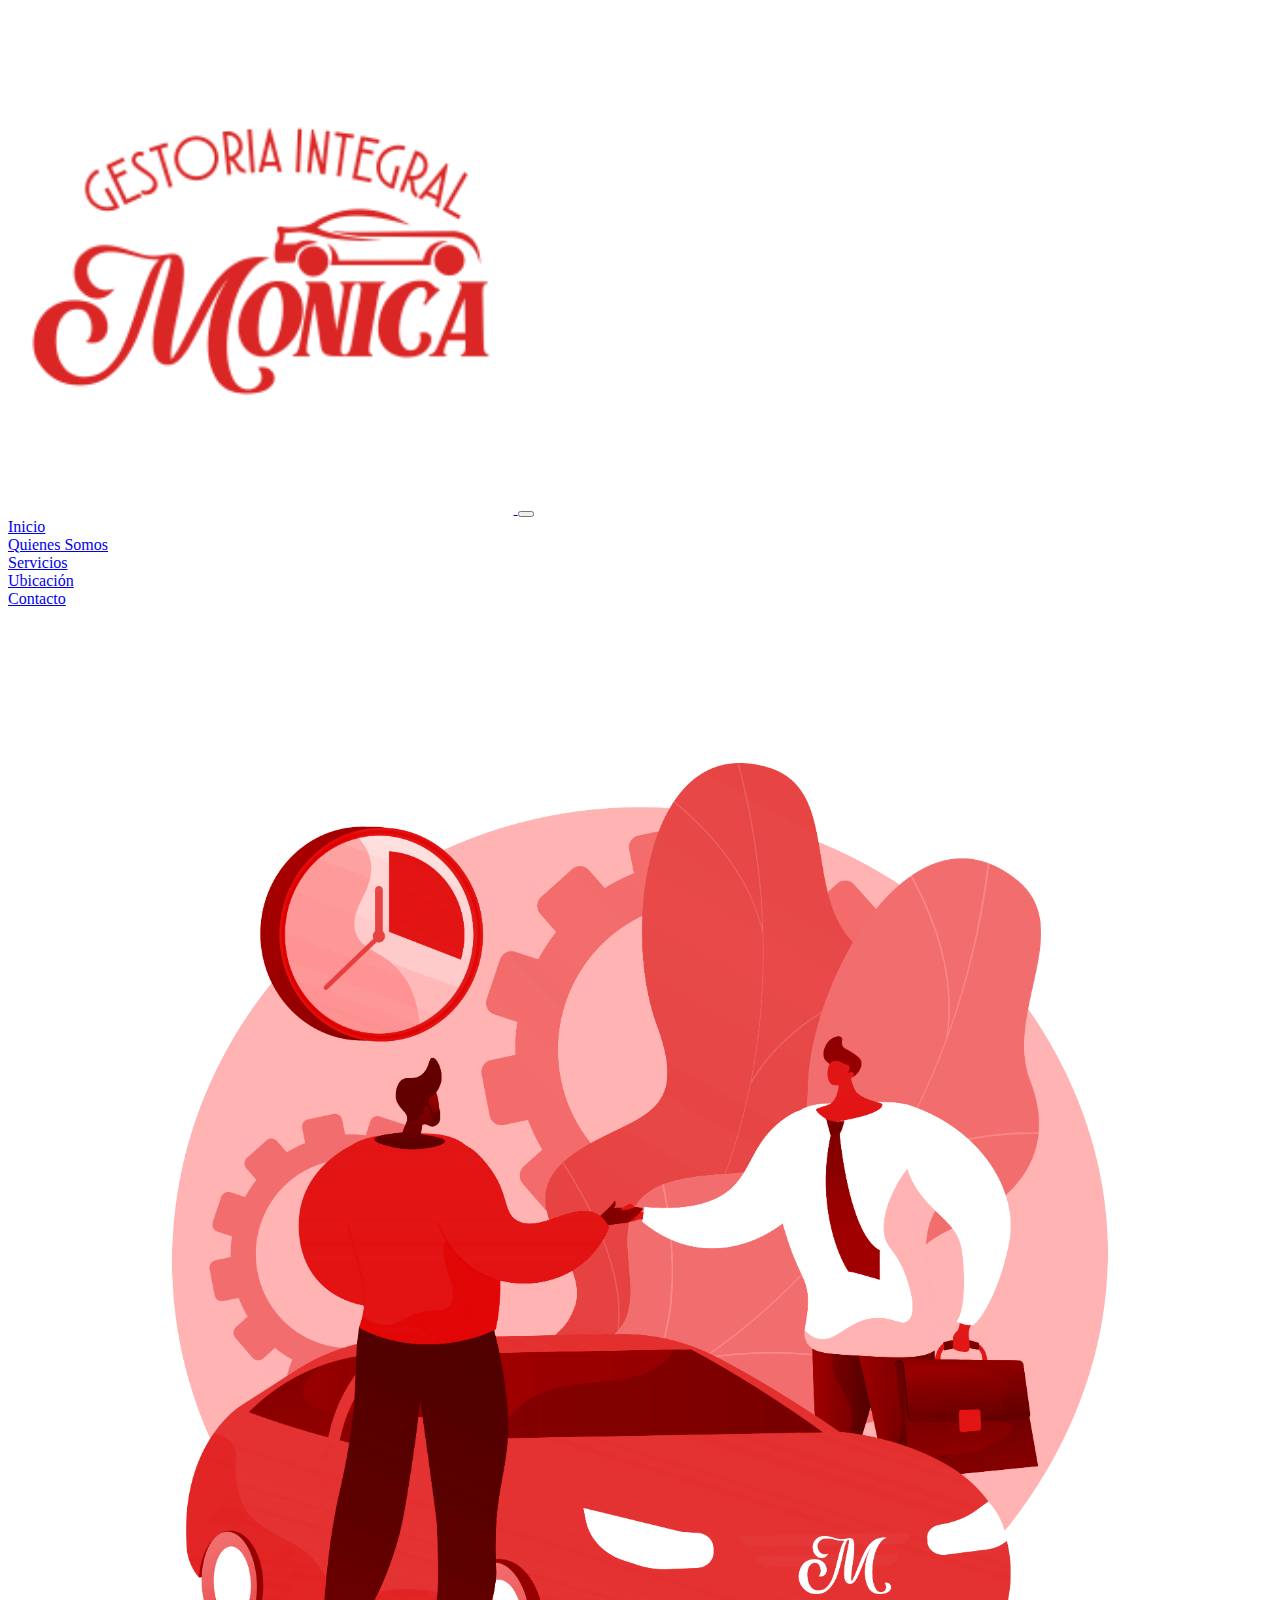
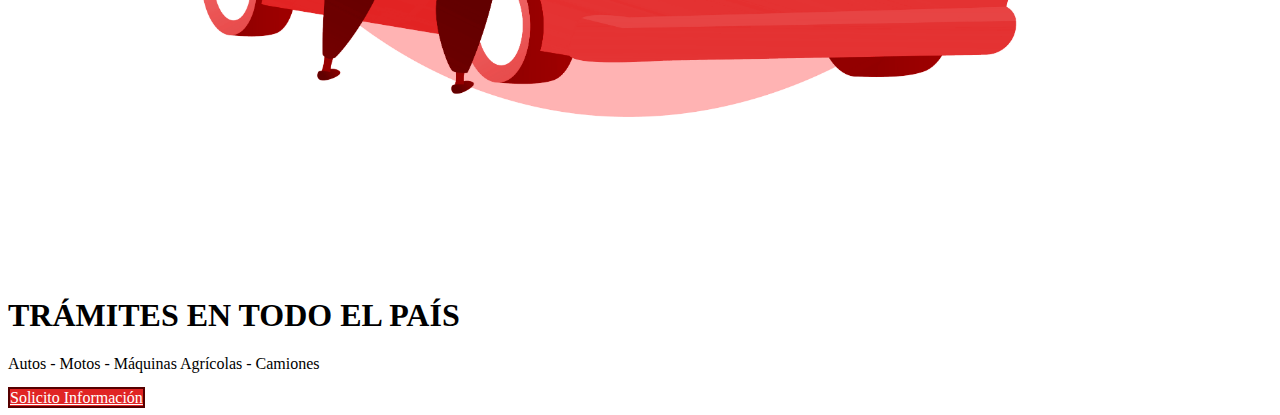
==== index.html @ 45d5564a "Inicio de proyecto" ====
<!DOCTYPE html>
<html lang="en">
<head>
    <meta charset="UTF-8">
    <meta http-equiv="X-UA-Compatible" content="IE=edge">
    <meta name="viewport" content="width=device-width, initial-scale=1.0">
    <link href="https://cdn.jsdelivr.net/npm/bootstrap@5.3.2/dist/css/bootstrap.min.css" rel="stylesheet" integrity="sha384-T3c6CoIi6uLrA9TneNEoa7RxnatzjcDSCmG1MXxSR1GAsXEV/Dwwykc2MPK8M2HN" crossorigin="anonymous">
    <link rel="stylesheet" href="./css/style.css">
    <title>Gestoría Mónica | Mandataria Nacional del Automotor y Créditos Prendarios</title>
    <link rel="icon" href="./img/favicon.ico" type="image/x-icon">
    <link rel="stylesheet" type="text/css" href="./css/style.css">


</head>
<body>
    <header class="navbar navbar-expand-lg bg-body-tertiary border-bottom">
        <div class="container">
          <a class="navbar-brand" href="#">
            <img src="./img/logo.png" alt="Logo Gestoria Monica" width="40%">
          </a>
          <button class="navbar-toggler" type="button" data-bs-toggle="collapse" data-bs-target="#navbarSupportedContent" aria-controls="navbarSupportedContent" aria-expanded="false" aria-label="Toggle navigation">
            <span class="navbar-toggler-icon"></span>
          </button>
          <div class="collapse navbar-collapse" id="navbarSupportedContent">
            <nav class="navbar-nav ms-auto mb-2 mb-lg-0">             
              <li class="nav-item">
                <a class="nav-link active" aria-current="page" href="#">Inicio</a>
              </li>
              <li class="nav-item">
                <a class="nav-link" href="#">Quienes Somos</a>
              </li>
              <li class="nav-item">
                <a class="nav-link" href="#">Servicios</a>
              </li>
              <li class="nav-item">
                <a class="nav-link" href="#">Ubicación</a>
                <li class="nav-item">
                  <a class="nav-link" href="#">Contacto</a>
                </li>
              </li>
            </nav>
            </form>
          </div>
          <script src="https://cdn.jsdelivr.net/npm/bootstrap@5.3.2/dist/js/bootstrap.bundle.min.js" integrity="sha384-C6RzsynM9kWDrMNeT87bh95OGNyZPhcTNXj1NW7RuBCsyN/o0jlpcV8Qyq46cDfL" crossorigin="anonymous"></script>
        </div>
      </nav>
    </header>  
      <main>
        <section class="portada container">
          <div class="row flex-md-row-reverse">
        <div class="col-md-6">
<img src="./img/portada.png" alt="Ilustracion Portada" width="100%">
        </div>
        <div class="col-md-6 d-md-flex flex-md-column justify-content-md-center">
          <h1 class="text-center text-md-start display-2 fw-bold">TRÁMITES EN TODO EL PAÍS</h1>
          <p class="text-center text-md-start">Autos - Motos - Máquinas Agrícolas - Camiones</p>
          <div class="d-flex justify-content-center justify-content-md-start">
  <a href="" class="btn btn-rojo btn-lg">
    Solicito Información
  </a>
</div>
        </div>
      </div>
      </section>
      <section class="contacto container">
        <div class="row">
          <form action="">
            
          </form>
        </div>
      </section>
      </main>
</body>
</html>
---- css/style.css ----
.btn-rojo
{
    background-color: #e02424;
    border: solid 2px #550000;
    color: white;
}
.btn-rojo:hover
{
    background-color: #f36c6c;
    color: #550000;
    border:solid 2px #550000;
}
---- css/style.css ----
.btn-rojo
{
    background-color: #e02424;
    border: solid 2px #550000;
    color: white;
}
.btn-rojo:hover
{
    background-color: #f36c6c;
    color: #550000;
    border:solid 2px #550000;
}
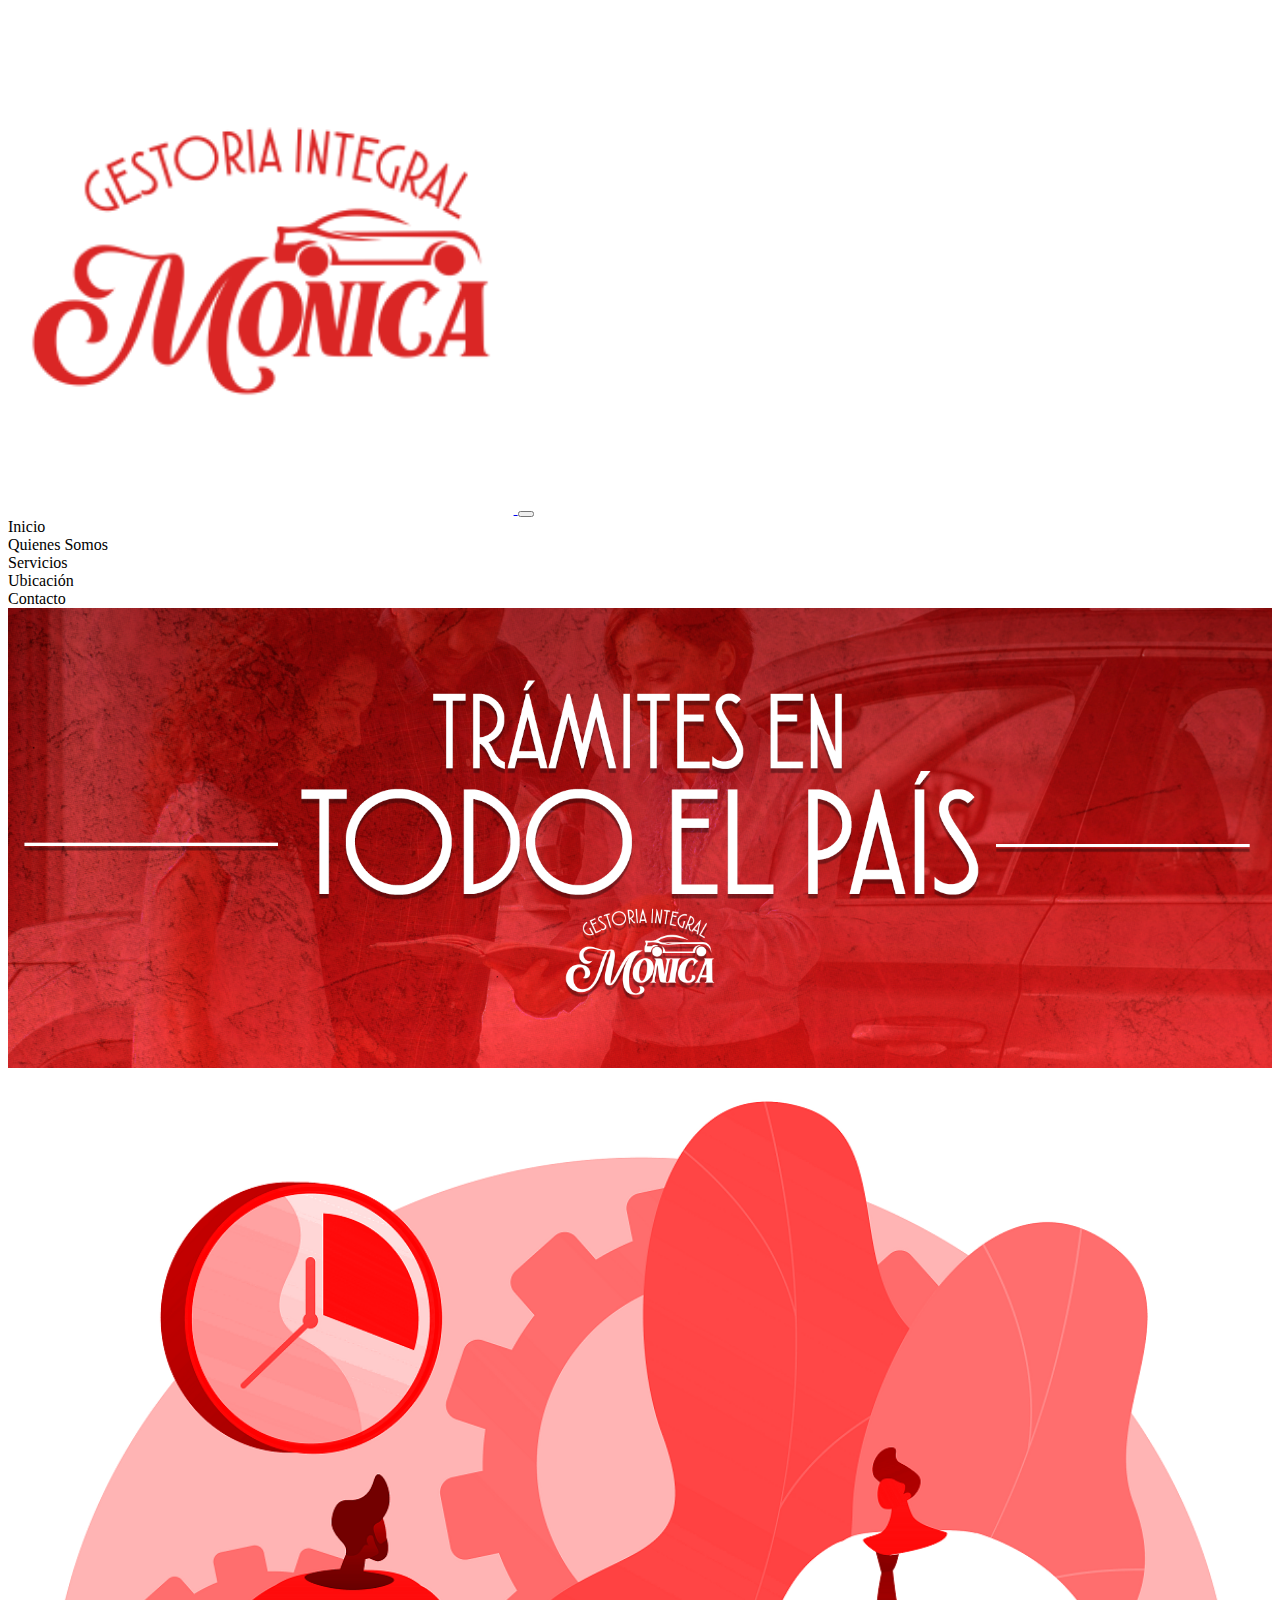
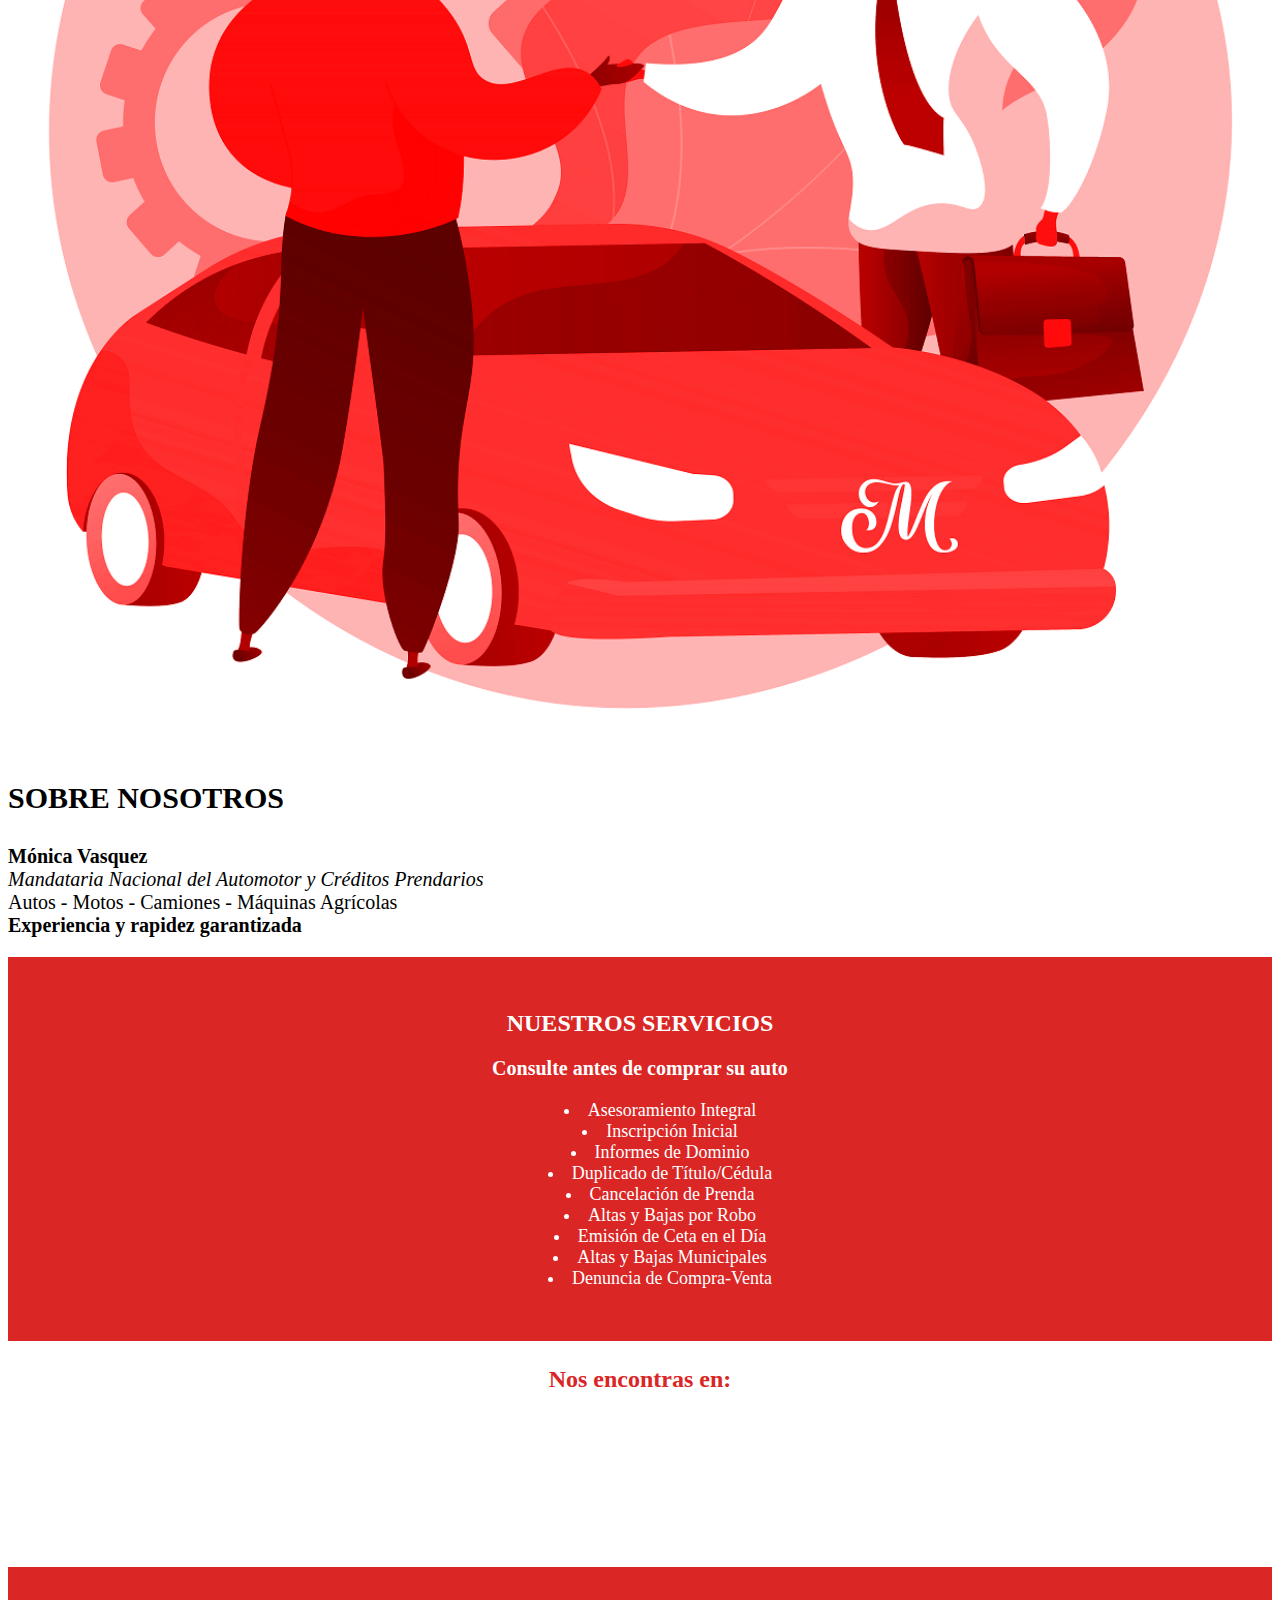
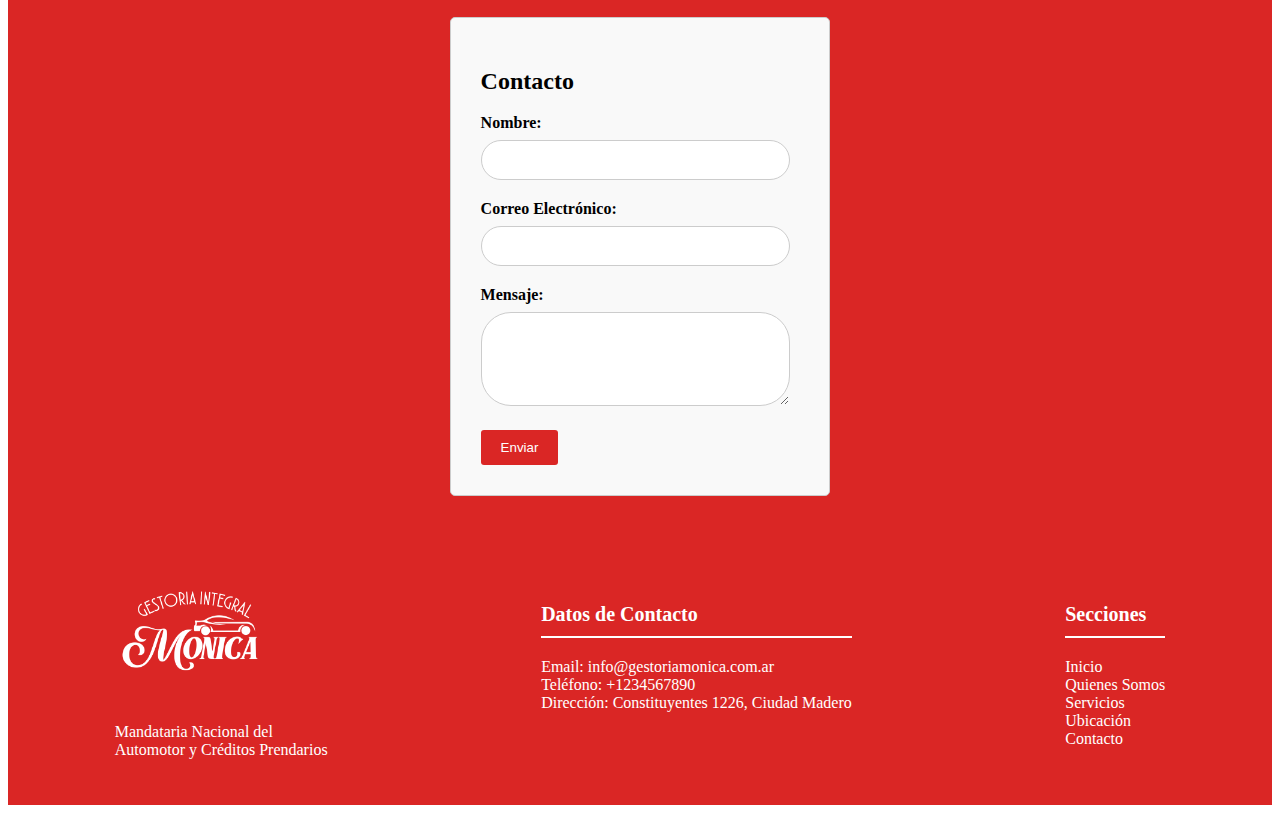
==== commit 92012259: "Actualicé el diseño de la web y corregí algunos errores" ====
--- a/index.html
+++ b/index.html
@@ -5,70 +5,152 @@
     <meta http-equiv="X-UA-Compatible" content="IE=edge">
     <meta name="viewport" content="width=device-width, initial-scale=1.0">
     <link href="https://cdn.jsdelivr.net/npm/bootstrap@5.3.2/dist/css/bootstrap.min.css" rel="stylesheet" integrity="sha384-T3c6CoIi6uLrA9TneNEoa7RxnatzjcDSCmG1MXxSR1GAsXEV/Dwwykc2MPK8M2HN" crossorigin="anonymous">
-    <link rel="stylesheet" href="./css/style.css">
+    <link rel="stylesheet" href="/css/style.css">
     <title>Gestoría Mónica | Mandataria Nacional del Automotor y Créditos Prendarios</title>
     <link rel="icon" href="./img/favicon.ico" type="image/x-icon">
-    <link rel="stylesheet" type="text/css" href="./css/style.css">
+    <link rel="stylesheet" type="text/css" href="/css/style.css">
 
 
 </head>
 <body>
-    <header class="navbar navbar-expand-lg bg-body-tertiary border-bottom">
-        <div class="container">
-          <a class="navbar-brand" href="#">
-            <img src="./img/logo.png" alt="Logo Gestoria Monica" width="40%">
-          </a>
-          <button class="navbar-toggler" type="button" data-bs-toggle="collapse" data-bs-target="#navbarSupportedContent" aria-controls="navbarSupportedContent" aria-expanded="false" aria-label="Toggle navigation">
-            <span class="navbar-toggler-icon"></span>
-          </button>
-          <div class="collapse navbar-collapse" id="navbarSupportedContent">
-            <nav class="navbar-nav ms-auto mb-2 mb-lg-0">             
-              <li class="nav-item">
-                <a class="nav-link active" aria-current="page" href="#">Inicio</a>
-              </li>
-              <li class="nav-item">
-                <a class="nav-link" href="#">Quienes Somos</a>
-              </li>
-              <li class="nav-item">
-                <a class="nav-link" href="#">Servicios</a>
-              </li>
-              <li class="nav-item">
-                <a class="nav-link" href="#">Ubicación</a>
-                <li class="nav-item">
-                  <a class="nav-link" href="#">Contacto</a>
-                </li>
-              </li>
-            </nav>
-            </form>
-          </div>
-          <script src="https://cdn.jsdelivr.net/npm/bootstrap@5.3.2/dist/js/bootstrap.bundle.min.js" integrity="sha384-C6RzsynM9kWDrMNeT87bh95OGNyZPhcTNXj1NW7RuBCsyN/o0jlpcV8Qyq46cDfL" crossorigin="anonymous"></script>
+  <!---LOGO HEADER Y BOTONERA--->
+  <header class="navbar navbar-expand-lg bg-body-tertiary">
+    <div class="container">
+      <a class="navbar-brand" href="#">
+        <img src="./img/logo.png" alt="Logo Gestoria Monica" width="40%">
+      </a>
+      <button class="navbar-toggler collapsed" type="button" data-bs-toggle="collapse" data-bs-target="#navbarSupportedContent" aria-controls="navbarSupportedContent" aria-expanded="false" aria-label="Toggle navigation">
+        <span class="navbar-toggler-icon"></span>
+      </button>
+      <div class="navbar-collapse collapse" id="navbarSupportedContent">
+        <nav class="navbar-nav ms-auto mb-2 mb-lg-0">             
+          <li class="nav-item">
+            <a class="nav-link active" aria-current="page" href="#">Inicio</a>
+          </li>
+          <li class="nav-item">
+            <a class="nav-link" href="#qsomos">Quienes Somos</a>
+          </li>
+          <li class="nav-item">
+            <a class="nav-link" href="#servicios">Servicios</a>
+          </li>
+          <li class="nav-item">
+            <a class="nav-link" href="#mapa">Ubicación</a>
+            </li><li class="nav-item">
+              <a class="nav-link" href="#contacto">Contacto</a>
+            </li>
+          
+        </nav>
+        
+      </div>
+      <script src="https://cdn.jsdelivr.net/npm/bootstrap@5.3.2/dist/js/bootstrap.bundle.min.js" integrity="sha384-C6RzsynM9kWDrMNeT87bh95OGNyZPhcTNXj1NW7RuBCsyN/o0jlpcV8Qyq46cDfL" crossorigin="anonymous"></script>
+    </div>
+  
+</header>
+    <!-- Main Content -->
+    <main>
+        <!-- IMAGEN PRINCIPAL-->
+ <section id="portada">
+      <img 
+  srcset class= "portada-mobile" "/img/portada-mobile.png 768w, class= "portada-desktop" /img/portada-desktop.png 1920w"
+  sizes="(max-width: 768px) 768px, 1920px"
+  src="img/portada-desktop.png" 
+  alt="Descripción de la imagen">
+        <!-- SOBRE NOSOTROS-->
+        <section id="qsomos" class="portada container">
+  <div class="row flex-md-row-reverse">
+      <div class="ilustracion col-md-6">
+          <img src="./img/ilustracion.png" alt="Ilustracion" width="100%">
+      </div>
+      <div class="qsomos col-md-6 d-md-flex flex-md-column justify-content-md-center">
+          <h3 class="text-snosotros text-center text-md-start display-2 fw-bold">SOBRE NOSOTROS</h3>
+          <p class="text-parrafo text-center text-md-start">
+              <strong>Mónica Vasquez</strong>
+              <br><i>Mandataria Nacional del Automotor y Créditos Prendarios</i>
+              <br>Autos - Motos - Camiones - Máquinas Agrícolas
+              <br><strong>Experiencia y rapidez garantizada</strong>
+          </p>
+      </div>
+  </div>
+</section>
+
+        <!-- SERVICIOS -->
+        <section id="servicios" class="fondo-hover" style="background-color:#da2625; background-image:url(/img/fondo-hover.png); background-attachment:fixed; background-repeat:no-repeat;">
+  <div class="container">
+      <h2 class="nuestros-servicios"><strong>NUESTROS SERVICIOS</strong></h2>
+      <h3 class="texto-nservicios">Consulte antes de comprar su auto</h3>
+      <ul class="lista-servicios">
+        <li>Asesoramiento Integral</li>
+        <li>Inscripción Inicial</li>
+        <li>Informes de Dominio</li>
+        <li>Duplicado de Título/Cédula</li>
+        <li>Cancelación de Prenda</li>
+        <li>Altas y Bajas por Robo</li>
+        <li>Emisión de Ceta en el Día</li>
+        <li>Altas y Bajas Municipales</li>
+        <li>Denuncia de Compra-Venta</li>
+      </ul>
+  </div>
+</section>
+
+        <!-- UBICACIÓN -->  <section id="mapa">
+    <h2 class="text-ubi">Nos encontras en:</h2>
+    <div class="container">
+        <div class="row">
+            <div class="col">
+              <iframe src="https://www.google.com/maps/embed?pb=!1m18!1m12!1m3!1d3280.893706745254!2d-58.50309862499963!3d-34.682632061668784!2m3!1f0!2f0!3f0!3m2!1i1024!2i768!4f13.1!3m3!1m2!1s0x95bcc92f7342c831%3A0x6a6b3d97bd7de1db!2sConstituyentes%201226%2C%20B1768%20Villa%20Madero%2C%20Provincia%20de%20Buenos%20Aires!5e0!3m2!1ses-419!2sar!4v1698099574226!5m2!1ses-419!2sar" width=100% height=auto style="border:0;" allowfullscreen="" loading="lazy" referrerpolicy="no-referrer-when-downgrade"></iframe>
+            </div>
         </div>
-      </nav>
-    </header>  
-      <main>
-        <section class="portada container">
-          <div class="row flex-md-row-reverse">
-        <div class="col-md-6">
-<img src="./img/portada.png" alt="Ilustracion Portada" width="100%">
-        </div>
-        <div class="col-md-6 d-md-flex flex-md-column justify-content-md-center">
-          <h1 class="text-center text-md-start display-2 fw-bold">TRÁMITES EN TODO EL PAÍS</h1>
-          <p class="text-center text-md-start">Autos - Motos - Máquinas Agrícolas - Camiones</p>
-          <div class="d-flex justify-content-center justify-content-md-start">
-  <a href="" class="btn btn-rojo btn-lg">
-    Solicito Información
-  </a>
-</div>
-        </div>
-      </div>
-      </section>
-      <section class="contacto container">
-        <div class="row">
-          <form action="">
-            
-          </form>
-        </div>
-      </section>
-      </main>
+    </div>
+</section>
+        <!-- FORMULARIO DE CONTACTO-->
+<!-- FORMULARIO DE CONTACTO -->
+<section id="contacto" class="fondo-contacto" style="background-color:#da2625; background-image:url(/img/fondo-contacto.png); background-attachment:fixed; background-repeat:no-repeat;">
+  <div class="contact-container">
+      <h2>Contacto</h2>
+      <form action="#" method="post">
+          <label for="name">Nombre:</label>
+          <input type="text" id="name" name="name" required>
+  
+          <label for="email">Correo Electrónico:</label>
+          <input type="email" id="email" name="email" required>
+  
+          <label for="message">Mensaje:</label>
+          <textarea id="message" name="message" rows="4" required></textarea>
+  
+          <input type="submit" value="Enviar">
+      </form>
+  </div>
+</section>
+</main>
+
+    <!-- FOOTER -->
+<footer class="footer">
+  <div class="footer-section">
+    <img src="/img/logo-footer.png" alt="Gestoría Mónica" class="footer-logo">
+      <p>Mandataria Nacional del<br>Automotor y Créditos Prendarios</p>
+  </div>
+
+  <div class="footer-section">
+      <h4>Datos de Contacto</h4>
+      <ul>
+          <li>Email: info@gestoriamonica.com.ar</li>
+          <li>Teléfono: +1234567890</li>
+          <li>Dirección: Constituyentes 1226, Ciudad Madero</li>
+      </ul>
+  </div>
+
+  <div class="footer-section">
+      <h4>Secciones</h4>
+      <ul>
+          <li><a href="#">Inicio</a></li>
+          <li><a href="#qsomos">Quienes Somos</a></li>
+          <li><a href="#servicios">Servicios</a></li>
+          <li><a href="#ubicacion">Ubicación</a></li>
+          <li><a href="#contacto">Contacto</a></li>
+      </ul>
+  </div>
+</footer>
+    <!-- Scripts -->
+    <script src="https://cdn.jsdelivr.net/npm/bootstrap@5.3.2/dist/js/bootstrap.bundle.min.js"></script>
 </body>
 </html>--- a/css/style.css
+++ b/css/style.css
@@ -1,12 +1,167 @@
-.btn-rojo
-{
-    background-color: #e02424;
-    border: solid 2px #550000;
+/* HEADER */
+.Logo {
+    width: 60%;
+}
+
+.nav-item a {
+    color: black;
+    text-decoration: none;
+    transition: color 0.3s, font-weight 0.3s;
+}
+
+
+.nav-item a:hover {
+    color: #da2625;
+    font-weight: bold;
+}
+
+
+/* PORTADA */
+.portada-mobile {
+    width: 100%;
+}
+
+.portada-desktop {
+    width: 100%;
+}
+
+/* ESTILO DE QSOMOS */
+.text-snosotros {
+    font-size: 30px;
+    color: black;
+}
+
+.text-parrafo {
+    font-size: 20px;
+    color: black;
+}
+
+/* SERVICIOS */
+#servicios {
+    background-size: cover;
+}
+
+.nuestros-servicios {
+    text-align: center;
     color: white;
 }
-.btn-rojo:hover
-{
-    background-color: #f36c6c;
-    color: #550000;
-    border:solid 2px #550000;
-}+
+.texto-nservicios {
+    text-align: center;
+    color: white;
+    font-size: 20px;
+}
+
+.fondo-hover {
+    display: flex;
+    justify-content: center;
+    align-items: center;
+    min-height: 30vmax;
+}
+
+.lista-servicios {
+    text-align: center;
+    list-style-position: inside;
+    color: white;
+    font-size: 18px;
+}
+
+/* UBICACIÓN */
+
+.mapa {
+    background-color: white;
+    width: 100%;
+    height: 400px;
+    border: 0;
+    margin-bottom: 5px;
+}
+
+.text-ubi {
+    color: #da2625;
+    text-align: center;
+    margin-top: 25px;
+}
+
+/* CONTACTO */
+.contact-container {
+    max-width: 1000px;
+    margin: 50px auto;
+    padding: 30px;
+    border: 1px solid #ccc;
+    border-radius: 5px;
+    background-color: #f9f9f9;
+}
+
+    
+    label {
+        display: block;
+        margin-bottom: 8px;
+        font-weight: bold;
+    }
+    
+    input[type="text"], 
+    input[type="email"], 
+    textarea {
+        width: 90%;
+        padding: 10px;
+        margin-bottom: 20px;
+        border: 1px solid #ccc;
+        border-radius: 30px;
+        font-size: 16px;
+    }
+    
+    
+    input[type="submit"] {
+        padding: 10px 20px;
+        background-color: #da2625;
+        color: #fff;
+        border: none;
+        border-radius: 3px;
+        cursor: pointer;
+    }
+    
+    input[type="submit"]:hover {
+        background-color: #510000;
+    }
+    
+    .fondo-contacto {
+        display: flex;
+        justify-content: center;
+        align-items: center;
+        min-height: 30vmax;
+    }
+
+
+/* FOOTER */
+.footer {
+    background-color: #da2625;
+    color: #fff;
+    padding: 30px 0;
+    display: flex;
+    justify-content: space-around;
+    flex-wrap: wrap;
+}
+
+.footer-logo {
+        width: 150px;
+        margin-bottom: 20px;
+    }
+
+.footer-section h4 {
+    border-bottom: 2px solid #fff;
+    padding-bottom: 10px;
+    margin-bottom: 20px;
+    font-size: 20px;
+}
+
+.footer-section ul {
+    list-style-type: none;
+    padding: 0;
+}
+
+.footer-section a {
+    color: #fff;
+    text-decoration: none;
+    transition: color 0.3s;
+}
+
--- a/css/style.css
+++ b/css/style.css
@@ -1,12 +1,167 @@
-.btn-rojo
-{
-    background-color: #e02424;
-    border: solid 2px #550000;
+/* HEADER */
+.Logo {
+    width: 60%;
+}
+
+.nav-item a {
+    color: black;
+    text-decoration: none;
+    transition: color 0.3s, font-weight 0.3s;
+}
+
+
+.nav-item a:hover {
+    color: #da2625;
+    font-weight: bold;
+}
+
+
+/* PORTADA */
+.portada-mobile {
+    width: 100%;
+}
+
+.portada-desktop {
+    width: 100%;
+}
+
+/* ESTILO DE QSOMOS */
+.text-snosotros {
+    font-size: 30px;
+    color: black;
+}
+
+.text-parrafo {
+    font-size: 20px;
+    color: black;
+}
+
+/* SERVICIOS */
+#servicios {
+    background-size: cover;
+}
+
+.nuestros-servicios {
+    text-align: center;
     color: white;
 }
-.btn-rojo:hover
-{
-    background-color: #f36c6c;
-    color: #550000;
-    border:solid 2px #550000;
-}+
+.texto-nservicios {
+    text-align: center;
+    color: white;
+    font-size: 20px;
+}
+
+.fondo-hover {
+    display: flex;
+    justify-content: center;
+    align-items: center;
+    min-height: 30vmax;
+}
+
+.lista-servicios {
+    text-align: center;
+    list-style-position: inside;
+    color: white;
+    font-size: 18px;
+}
+
+/* UBICACIÓN */
+
+.mapa {
+    background-color: white;
+    width: 100%;
+    height: 400px;
+    border: 0;
+    margin-bottom: 5px;
+}
+
+.text-ubi {
+    color: #da2625;
+    text-align: center;
+    margin-top: 25px;
+}
+
+/* CONTACTO */
+.contact-container {
+    max-width: 1000px;
+    margin: 50px auto;
+    padding: 30px;
+    border: 1px solid #ccc;
+    border-radius: 5px;
+    background-color: #f9f9f9;
+}
+
+    
+    label {
+        display: block;
+        margin-bottom: 8px;
+        font-weight: bold;
+    }
+    
+    input[type="text"], 
+    input[type="email"], 
+    textarea {
+        width: 90%;
+        padding: 10px;
+        margin-bottom: 20px;
+        border: 1px solid #ccc;
+        border-radius: 30px;
+        font-size: 16px;
+    }
+    
+    
+    input[type="submit"] {
+        padding: 10px 20px;
+        background-color: #da2625;
+        color: #fff;
+        border: none;
+        border-radius: 3px;
+        cursor: pointer;
+    }
+    
+    input[type="submit"]:hover {
+        background-color: #510000;
+    }
+    
+    .fondo-contacto {
+        display: flex;
+        justify-content: center;
+        align-items: center;
+        min-height: 30vmax;
+    }
+
+
+/* FOOTER */
+.footer {
+    background-color: #da2625;
+    color: #fff;
+    padding: 30px 0;
+    display: flex;
+    justify-content: space-around;
+    flex-wrap: wrap;
+}
+
+.footer-logo {
+        width: 150px;
+        margin-bottom: 20px;
+    }
+
+.footer-section h4 {
+    border-bottom: 2px solid #fff;
+    padding-bottom: 10px;
+    margin-bottom: 20px;
+    font-size: 20px;
+}
+
+.footer-section ul {
+    list-style-type: none;
+    padding: 0;
+}
+
+.footer-section a {
+    color: #fff;
+    text-decoration: none;
+    transition: color 0.3s;
+}
+
